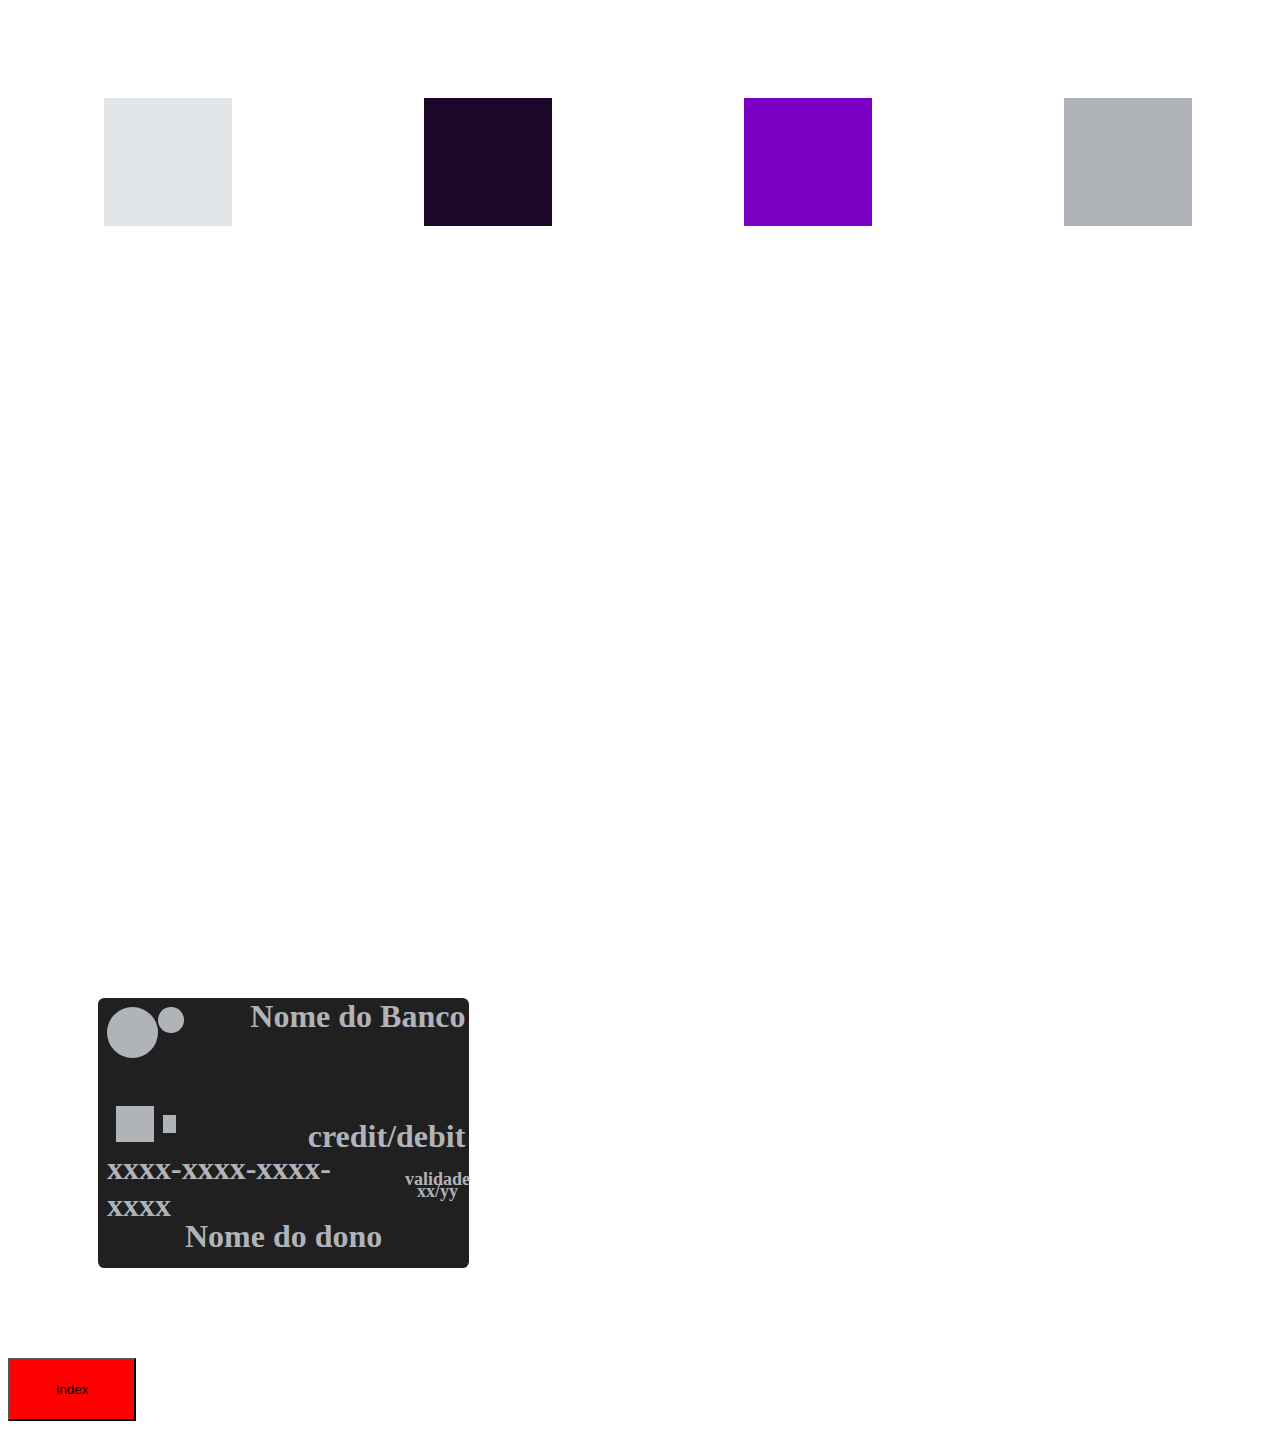
==== teste/teste.html @ e1158a80 "inicio do Projeto" ====
<!DOCTYPE html>
<html lang="pt-br">

<head>
    <meta charset="UTF-8">
    <meta name="viewport" content="width=device-width, initial-scale=1.0">
    <link rel="stylesheet" href="./teste.css">
    <script type="module" src="" defer></script>
    <title>Saiba se seu cartão vazou</title>
</head>

<body>
    <section id="section">
        <div class="teste" id="um"></div>
        <div class="teste" id="do"></div>
        <div class="teste" id="tr"></div>
        <div class="teste" id="qu"></div>
    </section>

    <div id="cartaoBase">
        <div id="topo">
            <div id="bolinhas">
                <div id="bola1"></div>
                <div id="bola2"></div>
            </div>
            <div id="nomeB">
                <h1 id="nomeBanco">
                    Nome do Banco
                </h1>
            </div>
        </div>
        <div id="meinho">
            <div id="chipAntena">
                <div id="chip"></div>
                <div id="antena"></div>
            </div>
            <h1>credit/debit</h1>
        </div>
        <div id="numeros">
            <h1 id="numeroCartao">
                xxxx-xxxx-xxxx-xxxx
            </h1>
            <div id="valid">
                <h1 class="txtvalid" id="validade">validade</h1>
                <h1 class="txtvalid" id="data">xx/yy</h1>
            </div>
        </div>
        <div id="nomeN">
            <h1>
                Nome do dono
            </h1>
        </div>
    </div>
</body>

<button id="traporte" onclick="window.location.href='./../View/pages/'"> Index</button>

</html>
---- teste/teste.css ----
section{
    width: 100vw;
    height: 100vh;

    display: flex;

    justify-content: space-around;
}



.teste{
    width: 10vw;
    height: 10vw;
    margin: 10vh;
}

#um{
    background-color: rgb(227, 230, 232);
}

#do{
    background-color: rgb(28, 6, 41);
}

#tr{
    background-color: rgb(124, 0, 196);
}

#qu{
    background-color: rgb(176, 179, 184);
}

#cartaoBase{
    width: 29vw;
    height: 30vh;
    margin: 10vh;

    border-radius: 0.5vw;

    background-color: rgb(32, 32, 32);
}

#topo{
    width: 28vw;
    height: 8vh;

    padding: 1vh;

    display: flex;
    justify-content: space-between;

    #bolinhas{
        width: 10vw;

        display: flex;

        #bola1{
            width: 4vw;
            height: 4vw;

            border-radius: 50%;

            background-color: rgb(176, 179, 184);
        }

        #bola2{
            width: 2vw;
            height: 2vw;

            border-radius: 50%;

            background-color: rgb(176, 179, 184);
        }
    }

    #nomeBanco{
        margin-top: -1vh;

        color: rgb(176, 179, 184);
    }
}

#meinho{
    width: 28vw;
    height: 6vh;

    padding: 1vh;

    display: flex;
    justify-content: space-between;
    color: rgb(176, 179, 184);

    #chipAntena{
        width: 12vw;
        display: flex;
        align-items: center;

        #chip{
            width: 3vw;
            height: 4vh;

            margin: 0vh 1vh;

            background-color: rgb(176, 179, 184);
        }

        #antena{
            width: 1vw;
            height: 2vh;
            background-color: rgb(176, 179, 184);
        }
    }
    
}
#numeros{
    width: 28vw;
    height: 4vh;

    padding: 1vh;

    display: flex;
    justify-content: center;
    align-items: center;

    #numeroCartao{
        color: rgb(176, 179, 184);
    }

    #valid{
        height: 4vh;
        display: flex;
        flex-direction: column;
        align-items: center;

        padding-top: 1vh;

        .txtvalid{
            color: rgb(176, 179, 184);
            font-size: 2vh;
            margin: -0.5vh;
            margin-left: 4vw;
        }
    }

}

#nomeN{
    height: 5vh;
    
    color: rgb(176, 179, 184);

    display: flex;
    justify-content: center;
    align-items: center;
}

@media screen and (max-width: 480px), (max-height: 882px) {

}

/* dev functions*/

#traporte{
    width: 10vw;
    height: 7vh;

    background-color: red;
}
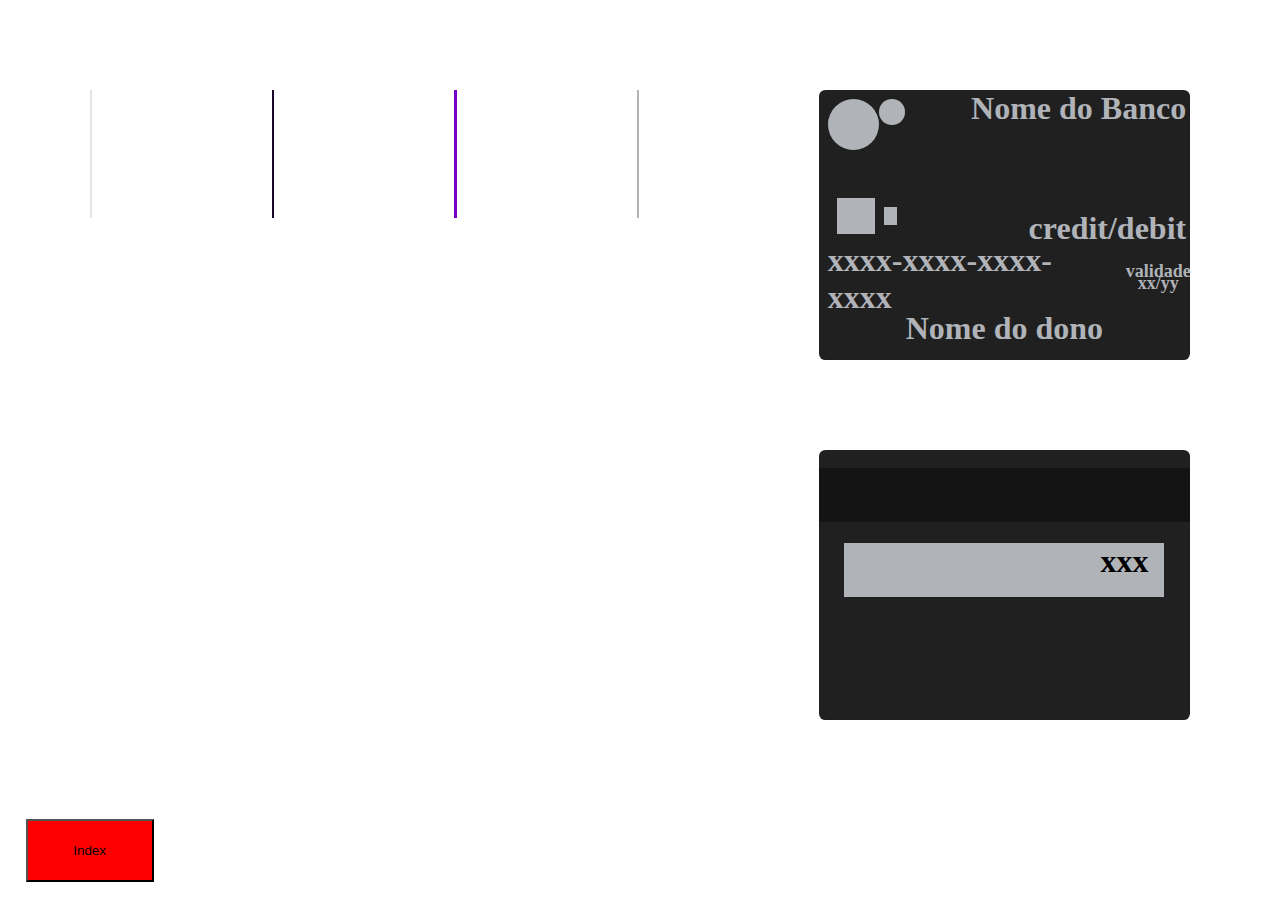
==== commit e77e0609: "cartao BACk" ====
--- a/teste/teste.html
+++ b/teste/teste.html
@@ -5,7 +5,7 @@
     <meta charset="UTF-8">
     <meta name="viewport" content="width=device-width, initial-scale=1.0">
     <link rel="stylesheet" href="./teste.css">
-    <script type="module" src="" defer></script>
+    <script type="module" src="teste.js" defer></script>
     <title>Saiba se seu cartão vazou</title>
 </head>
 
@@ -15,44 +15,11 @@
         <div class="teste" id="do"></div>
         <div class="teste" id="tr"></div>
         <div class="teste" id="qu"></div>
+
+        <div id="sectCard">
+        </div>
+
+        <button id="traporte" onclick="window.location.href='./../View/pages/'"> Index</button>
     </section>
-
-    <div id="cartaoBase">
-        <div id="topo">
-            <div id="bolinhas">
-                <div id="bola1"></div>
-                <div id="bola2"></div>
-            </div>
-            <div id="nomeB">
-                <h1 id="nomeBanco">
-                    Nome do Banco
-                </h1>
-            </div>
-        </div>
-        <div id="meinho">
-            <div id="chipAntena">
-                <div id="chip"></div>
-                <div id="antena"></div>
-            </div>
-            <h1>credit/debit</h1>
-        </div>
-        <div id="numeros">
-            <h1 id="numeroCartao">
-                xxxx-xxxx-xxxx-xxxx
-            </h1>
-            <div id="valid">
-                <h1 class="txtvalid" id="validade">validade</h1>
-                <h1 class="txtvalid" id="data">xx/yy</h1>
-            </div>
-        </div>
-        <div id="nomeN">
-            <h1>
-                Nome do dono
-            </h1>
-        </div>
-    </div>
 </body>
-
-<button id="traporte" onclick="window.location.href='./../View/pages/'"> Index</button>
-
 </html>--- a/teste/teste.css
+++ b/teste/teste.css
@@ -1,7 +1,16 @@
-section{
+body{
     width: 100vw;
     height: 100vh;
 
+    margin: 0;
+
+    overflow-x: hidden;
+}
+
+section {
+    width: 100vw;
+    height: 100vh;
+
     display: flex;
 
     justify-content: space-around;
@@ -9,161 +18,194 @@
 
 
 
-.teste{
+.teste {
     width: 10vw;
     height: 10vw;
     margin: 10vh;
 }
 
-#um{
+#um {
     background-color: rgb(227, 230, 232);
 }
 
-#do{
+#do {
     background-color: rgb(28, 6, 41);
 }
 
-#tr{
+#tr {
     background-color: rgb(124, 0, 196);
 }
 
-#qu{
+#qu {
     background-color: rgb(176, 179, 184);
 }
 
-#cartaoBase{
+.cartao{
     width: 29vw;
+    margin: 10vh;
+
+    border-radius: 0.5vw;
+
+    background-color: rgb(32, 32, 32);
+}
+
+#cartaoBase {
     height: 30vh;
-    margin: 10vh;
-
-    border-radius: 0.5vw;
-
-    background-color: rgb(32, 32, 32);
-}
-
-#topo{
-    width: 28vw;
-    height: 8vh;
-
-    padding: 1vh;
-
-    display: flex;
-    justify-content: space-between;
-
-    #bolinhas{
-        width: 10vw;
-
-        display: flex;
-
-        #bola1{
-            width: 4vw;
-            height: 4vw;
-
-            border-radius: 50%;
-
-            background-color: rgb(176, 179, 184);
-        }
-
-        #bola2{
-            width: 2vw;
-            height: 2vw;
-
-            border-radius: 50%;
-
-            background-color: rgb(176, 179, 184);
-        }
-    }
-
-    #nomeBanco{
-        margin-top: -1vh;
-
+    #topo {
+        width: 28vw;
+        height: 8vh;
+
+        padding: 1vh;
+
+        display: flex;
+        justify-content: space-between;
+
+        #bolinhas {
+            width: 10vw;
+
+            display: flex;
+
+            #bola1 {
+                width: 4vw;
+                height: 4vw;
+
+                border-radius: 50%;
+
+                background-color: rgb(176, 179, 184);
+            }
+
+            #bola2 {
+                width: 2vw;
+                height: 2vw;
+
+                border-radius: 50%;
+
+                background-color: rgb(176, 179, 184);
+            }
+        }
+
+        #nomeBanco {
+            margin-top: -1vh;
+
+            color: rgb(176, 179, 184);
+        }
+    }
+
+    #meinho {
+        width: 28vw;
+        height: 6vh;
+
+        padding: 1vh;
+
+        display: flex;
+        justify-content: space-between;
         color: rgb(176, 179, 184);
-    }
-}
-
-#meinho{
-    width: 28vw;
-    height: 6vh;
-
-    padding: 1vh;
-
-    display: flex;
-    justify-content: space-between;
-    color: rgb(176, 179, 184);
-
-    #chipAntena{
-        width: 12vw;
-        display: flex;
+
+        #chipAntena {
+            width: 12vw;
+            display: flex;
+            align-items: center;
+
+            #chip {
+                width: 3vw;
+                height: 4vh;
+
+                margin: 0vh 1vh;
+
+                background-color: rgb(176, 179, 184);
+            }
+
+            #antena {
+                width: 1vw;
+                height: 2vh;
+                background-color: rgb(176, 179, 184);
+            }
+        }
+
+    }
+
+    #numeros {
+        width: 28vw;
+        height: 4vh;
+
+        padding: 1vh;
+
+        display: flex;
+        justify-content: center;
         align-items: center;
 
-        #chip{
-            width: 3vw;
+        #numeroCartao {
+            color: rgb(176, 179, 184);
+        }
+
+        #valid {
             height: 4vh;
-
-            margin: 0vh 1vh;
-
-            background-color: rgb(176, 179, 184);
-        }
-
-        #antena{
-            width: 1vw;
-            height: 2vh;
-            background-color: rgb(176, 179, 184);
-        }
-    }
-    
-}
-#numeros{
-    width: 28vw;
-    height: 4vh;
-
-    padding: 1vh;
-
-    display: flex;
-    justify-content: center;
-    align-items: center;
-
-    #numeroCartao{
+            display: flex;
+            flex-direction: column;
+            align-items: center;
+
+            padding-top: 1vh;
+
+            .txtvalid {
+                color: rgb(176, 179, 184);
+                font-size: 2vh;
+                margin: -0.5vh;
+                margin-left: 4vw;
+            }
+        }
+
+    }
+
+    #nomeN {
+        height: 5vh;
+
         color: rgb(176, 179, 184);
-    }
-
-    #valid{
-        height: 4vh;
-        display: flex;
-        flex-direction: column;
+
+        display: flex;
+        justify-content: center;
         align-items: center;
-
-        padding-top: 1vh;
-
-        .txtvalid{
-            color: rgb(176, 179, 184);
-            font-size: 2vh;
-            margin: -0.5vh;
-            margin-left: 4vw;
-        }
-    }
-
-}
-
-#nomeN{
-    height: 5vh;
-    
-    color: rgb(176, 179, 184);
-
-    display: flex;
-    justify-content: center;
-    align-items: center;
-}
-
-@media screen and (max-width: 480px), (max-height: 882px) {
-
-}
+    }
+}
+
+#cartaoBaseBack{
+    height: 28vh;
+
+    padding-top: 2vh;
+    #topoBack{
+        width: 29vw;
+        height: 6vh;
+
+        background-color: rgb(20, 20, 20);
+    }
+
+    #meinhoBack{
+        width: 25vw;
+        height: 6vh;
+
+        margin: 0vh 2vw;
+
+        background-color: rgb(176, 179, 184);
+        justify-content: end;
+        align-items: center;
+        h1{
+           margin-left: 20vw;
+        }
+    }
+}
+
+
+
+@media screen and (max-width: 480px),
+(max-height: 882px) {}
 
 /* dev functions*/
 
-#traporte{
+#traporte {
+    position: fixed;
+    bottom: 2vh;
+    left: 2vw;
     width: 10vw;
     height: 7vh;
 
     background-color: red;
-}+}
